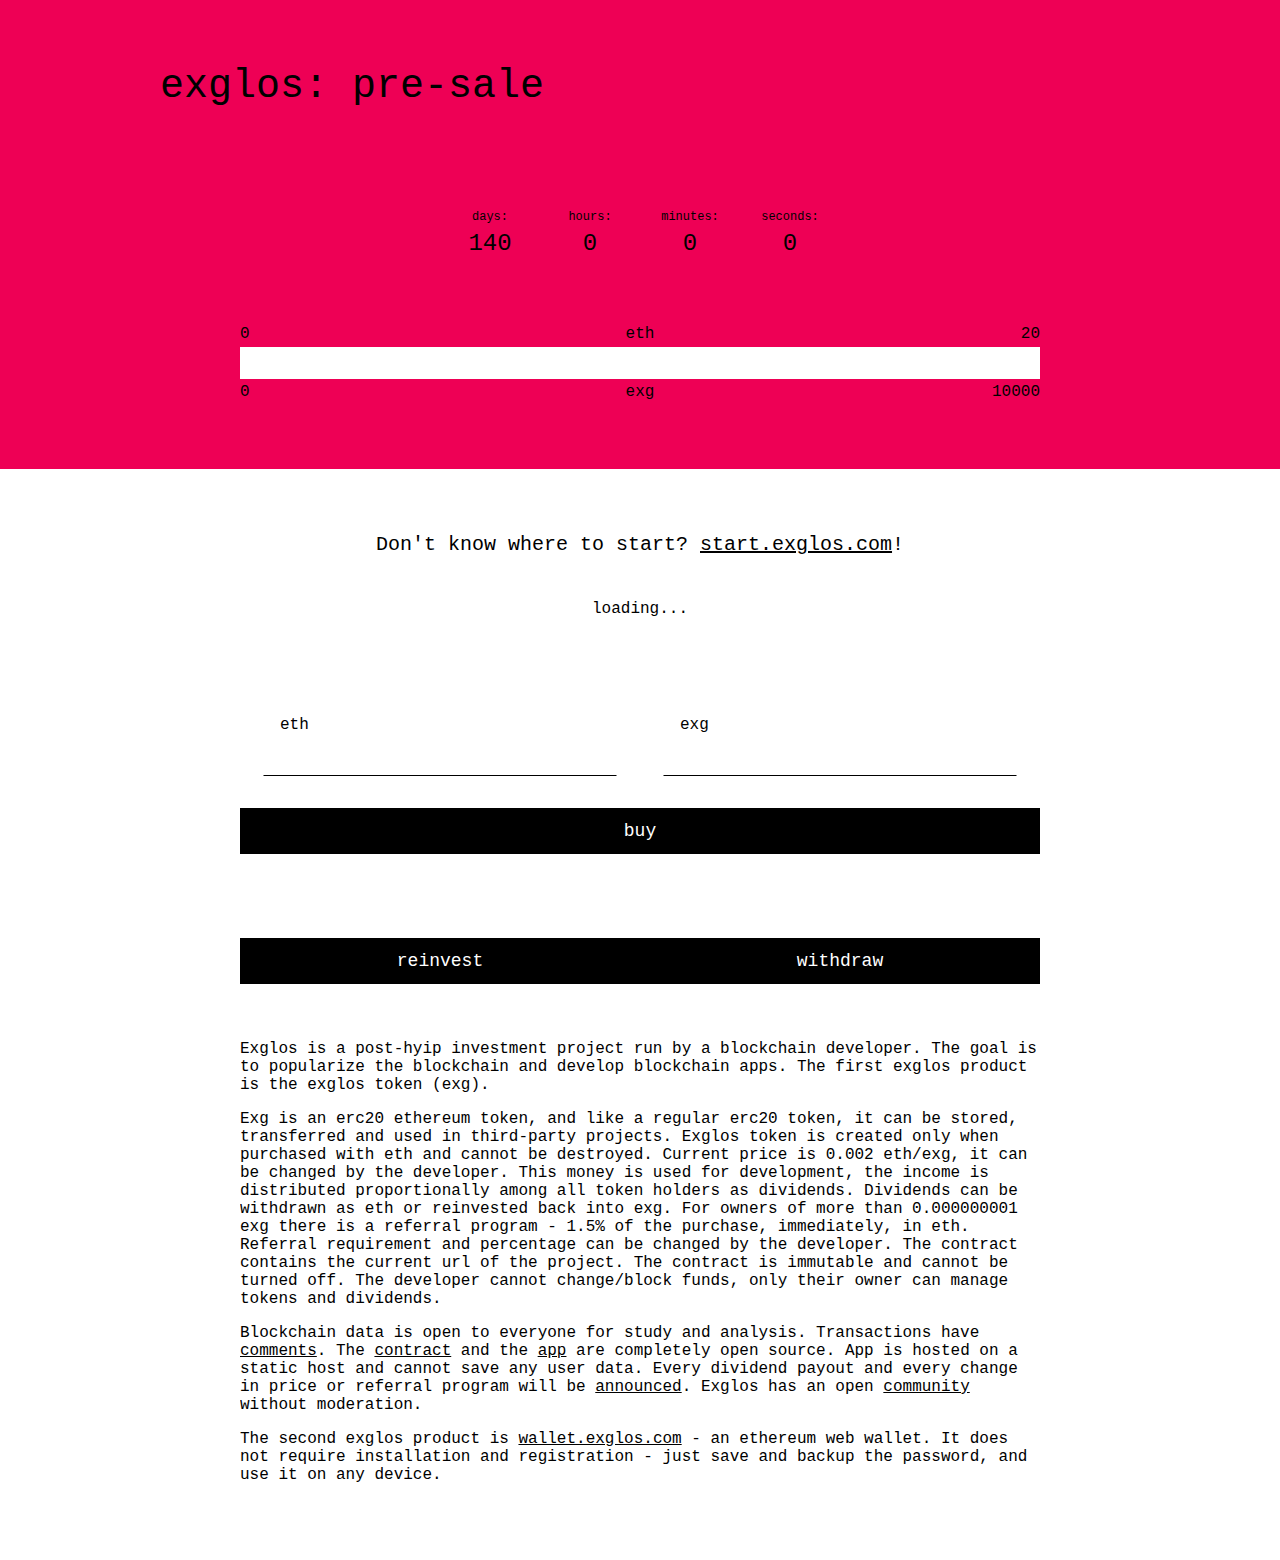
==== index.html @ 01f9a514 "1.7.0 timer, progress" ====
<!DOCTYPE html>
<!-- 1.7.0 -->
<html lang="en">
    <head>
        <title>exglos</title>

        <meta charset="utf-8" />
        <meta name="description" content="exglos" />
        <meta name="keywords" content="exglos post-hyip exg" />
        <meta name="viewport" content="width=device-width, initial-scale=1.0" />
        <meta name="theme-color" content="#EE0055" />

        <link rel="icon" href="logo.png" />
        <link rel="stylesheet" href="index_1_7_0.css" />
    </head>
    <body>
        <div id="presale">
            <div id="presaleLogo"></div>
            <h1>exglos: pre-sale</h1>
            <div id="presaleTimer">
                <div>
                    <p class="presaleTimerHint">days:</p>
                    <p id="presaleDays" class="presaleTimerValue">140</p>
                </div>
                <div>
                    <p class="presaleTimerHint">hours:</p>
                    <p id="presaleHours" class="presaleTimerValue">0</p>
                </div>
                <div>
                    <p class="presaleTimerHint">minutes:</p>
                    <p id="presaleMinutes" class="presaleTimerValue">0</p>
                </div>
                <div>
                    <p class="presaleTimerHint">seconds:</p>
                    <p id="presaleSeconds" class="presaleTimerValue">0</p>
                </div>
            </div>
            <div id="presaleProgress">
                <div class="presaleProgressHint">
                    <p>0</p>
                    <p id="presaleProgressEth" class="presaleProgressCenter">eth</p>
                    <p class="presaleProgressRight">20</p>
                </div>
                <div id="presaleProgressContainer">
                    <div id="presaleProgressBar"></div>
                </div>
                <div class="presaleProgressHint">
                    <p>0</p>
                    <p id="presaleProgressExg" class="presaleProgressCenter">exg</p>
                    <p class="presaleProgressRight">10000</p>
                </div>
            </div>
        </div>
        <h2>Don't know where to start?
            <a target="_blank" href="https://start.exglos.com">start.exglos.com</a>!
        </h2>
        <div id="main">
            <div class="top">
                <button id="connect">connect</button>
                <p id="message">loading...</p>
            </div>
            <p id="balance"></p>
            <div class="line">
                <label>
                    <span>eth</span>
                    <input id="eth" type="text" />
                </label>
                <label>
                    <span>exg</span>
                    <input id="exg" type="text" />
                </label>
            </div>
            <button id="buy">buy</button>
            <p id="hint"></p>
            <p id="dividends"></p>
            <div class="line">
                <button id="reinvest">reinvest</button>
                <button id="withdraw">withdraw</button>
            </div>
            <p id="ref"></p>
            <p>Exglos is a post-hyip investment project run by a blockchain developer.
                The goal is to popularize the blockchain and develop blockchain apps.
                The first exglos product is the exglos token (exg).</p>
            <p>Exg is an erc20 ethereum token, and like a regular erc20 token,
                it can be stored, transferred and used in third-party projects.
                Exglos token is created only when purchased with eth and cannot be destroyed.
                Current price is 0.002 eth/exg, it can be changed by the developer.
                This money is used for development,
                the income is distributed proportionally among all token holders as dividends.
                Dividends can be withdrawn as eth or reinvested back into exg.
                For owners of more than 0.000000001 exg there is a referral program -
                1.5% of the purchase, immediately, in eth.
                Referral requirement and percentage can be changed by the developer.
                The contract contains the current url of the project.
                The contract is immutable and cannot be turned off.
                The developer cannot change/block funds,
                only their owner can manage tokens and dividends.</p>
            <p>Blockchain data is open to everyone for study and analysis.
                Transactions have
                <a target="_blank" href="https://disqus.com/by/exglos">comments</a>.
                The
                <a target="_blank"
                   href="https://etherscan.io/address/0x3ddee7cdf8d71490b518b1e6e6f2198433636903">contract</a>
                and the
                <a target="_blank" href="https://github.com/exglos/exglos.github.io">app</a>
                are completely open source.
                App is hosted on a static host and cannot save any user data.
                Every dividend payout and every change in price or referral program will be
                <a target="_blank" href="announce">announced</a>.
                Exglos has an open
                <a target="_blank" href="https://t.me/exglos">community</a>
                without moderation.</p>
            <p>The second exglos product is
                <a target="_blank" href="https://wallet.exglos.com">wallet.exglos.com</a>
                - an ethereum web wallet.
                It does not require installation and registration - just save and backup the password,
                and use it on any device.</p>
        </div>
        <script src="ethers.js"></script>
        <script src="index_1_7_0.js"></script>
    </body>
</html>
---- index_1_7_0.css ----
/* #EE0055 */

html, body {
    margin: 0px;
    padding: 0px;
}
h2, div, input, button {
    font-family: monospace, sans-serif;
    overflow: hidden;
    word-wrap: break-word;
}

#presale {
    background: #EE0055;
    margin-bottom: 64px;
}
#presaleLogo {
    position: absolute;
    margin: 8px;
    width: 120px;
    height: 120px;
    background: url(logo.svg) center/contain no-repeat;
    animation: in 10s forwards;
}
h1 {
    margin: 44px 0px 48px 136px;
    min-height: 98px;
    font-size: 32px;
    font-weight: normal;
}
#presaleTimer {
    margin: auto;
    max-width: 400px;
}
#presaleTimer div {
    overflow: hidden;
    float: left;
    width: 25%;
}
.presaleTimerHint {
    margin: 0px;
    height: 20px;
    text-align: center;
    font-size: 12px;
}
.presaleTimerValue {
    margin: 0px;
    text-align: center;
    font-size: 20px;
}
#presaleProgress {
    margin: 64px auto;
    width: 90%;
    max-width: 800px;
}
.presaleProgressHint {
    position: relative;
    height: 26px;
    font-size: 16px;
}
.presaleProgressHint p {
    position: absolute;
    margin: 4px 0px;
    width: 100%;
}
.presaleProgressCenter {
    text-align: center;
}
.presaleProgressRight {
    text-align: right;
}
#presaleProgressContainer {
    height: 32px;
    background: white;
}
#presaleProgressBar {
    height: 100%;
    width: 0%;
    background: black;
    transition: width 1s;
}
h2 {
    margin: 32px 16px;
    text-align: center;
    font-size: 20px;
    font-weight: normal;
}
#main {
    margin: 32px auto;
    width: 90%;
    max-width: 800px;
}
.top {
    min-height: 80px;
}
button {
    display: block;
    margin: 0px;
    border: 1px solid black;
    width: 100%;
    padding: 12px 4px;
    background: black;
    color: white;
    font-size: 18px;
    cursor: pointer;
    outline: 0;
}
button:focus {
    background: #EE0055;
    color: black;
}
#connect {
    display: none;
}
.top p {
    margin: 12px;
    text-align: center;
}
label {
    overflow: hidden;
    display: block;
    cursor: pointer;
}
label span {
    padding: 10%;
}
input {
    display: block;
    margin: 4px auto 32px;
    border: 1px solid white;
    border-bottom-color: black;
    width: 84%;
    padding: 8px;
    background: transparent;
    font-size: 18px;
    outline: 0;
}
input:focus {
    border: 1px solid #EE0055;
}
#balance, #dividends, #hint {
    margin: 12px 4px;
    min-height: 24px;
    text-align: center;
}
#hint {
    color: #EE0055;
}
.line button {
    float: left;
    width: 50%;
}
#ref {
    margin: 16px 4px;
    min-height: 24px;
    text-align: center;
}
a {
    color: black;
    outline: 0;
}
a:focus {
    color: #EE0055;
}

@media (hover: hover) {
    button:hover {
        background: #EE0055;
        color: black;
    }
    input:hover {
        border: 1px solid #EE0055;
    }
    a:hover {
        color: #EE0055;
    }
}

@media (min-width: 560px) {
    label {
        float: left;
        width: 50%;
    }
}
@media (min-width: 600px) {
    #presaleLogo {
        margin: 32px;
    }
    h1 {
        margin: 64px 0px 48px 160px;
        font-size: 40px;
    }
    .presaleTimerValue {
        font-size: 24px;
    }
}

@keyframes in {
    0% {opacity: 1}
    5% {opacity: 0.06}
    100% {opacity: 1}
}
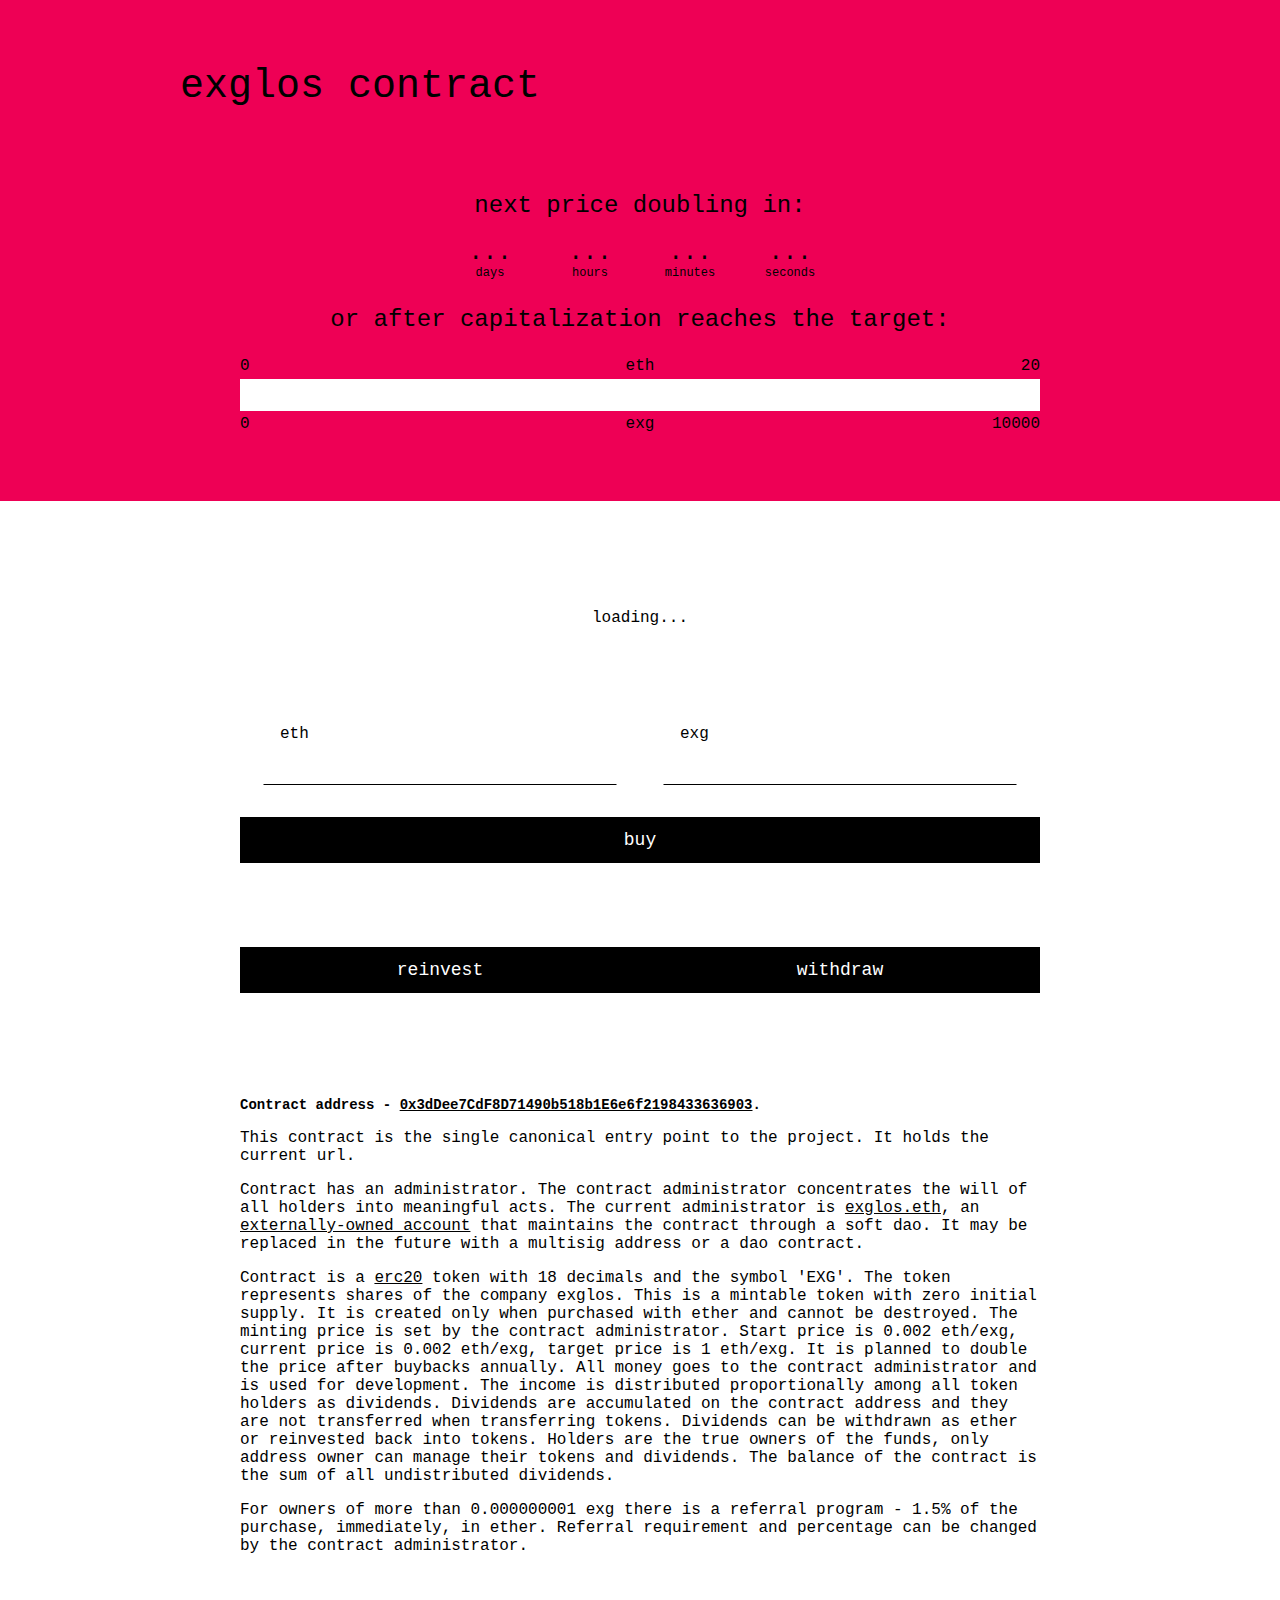
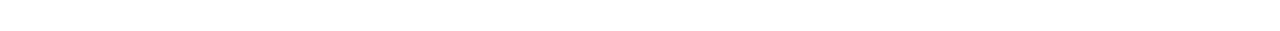
==== commit b533ec23: "1.9.0 clean-up, timers, description" ====
--- a/index.html
+++ b/index.html
@@ -1,59 +1,58 @@
 <!DOCTYPE html>
-<!-- 1.7.0 -->
+<!-- 1.9.0 -->
 <html lang="en">
     <head>
-        <title>exglos</title>
+        <title>exglos contract</title>
 
         <meta charset="utf-8" />
-        <meta name="description" content="exglos" />
-        <meta name="keywords" content="exglos post-hyip exg" />
+        <meta name="description" content="exglos smart contract" />
+        <meta name="keywords" content="exglos jo satoshi contract" />
         <meta name="viewport" content="width=device-width, initial-scale=1.0" />
         <meta name="theme-color" content="#EE0055" />
 
-        <link rel="icon" href="logo.png" />
-        <link rel="stylesheet" href="index_1_7_0.css" />
+        <link rel="icon" href="https://exglos.com/logo.png" />
+        <link rel="stylesheet" href="index_1_9_0.css" />
     </head>
     <body>
-        <div id="presale">
-            <div id="presaleLogo"></div>
-            <h1>exglos: pre-sale</h1>
-            <div id="presaleTimer">
+        <div id="top">
+            <div id="topLogo"></div>
+            <h1><a href="https://exglos.com" target="_blank">exglos</a> contract</h1>
+            <h2>next price doubling in:</h2>
+            <div id="topTimer">
                 <div>
-                    <p class="presaleTimerHint">days:</p>
-                    <p id="presaleDays" class="presaleTimerValue">140</p>
+                    <p id="topTimerDays" class="topTimerValue">...</p>
+                    <p id="topTimerDaysHint" class="topTimerHint">days</p>
                 </div>
                 <div>
-                    <p class="presaleTimerHint">hours:</p>
-                    <p id="presaleHours" class="presaleTimerValue">0</p>
+                    <p id="topTimerHours" class="topTimerValue">...</p>
+                    <p id="topTimerHoursHint" class="topTimerHint">hours</p>
                 </div>
                 <div>
-                    <p class="presaleTimerHint">minutes:</p>
-                    <p id="presaleMinutes" class="presaleTimerValue">0</p>
+                    <p id="topTimerMinutes" class="topTimerValue">...</p>
+                    <p id="topTimerMinutesHint" class="topTimerHint">minutes</p>
                 </div>
                 <div>
-                    <p class="presaleTimerHint">seconds:</p>
-                    <p id="presaleSeconds" class="presaleTimerValue">0</p>
+                    <p id="topTimerSeconds" class="topTimerValue">...</p>
+                    <p id="topTimerSecondsHint" class="topTimerHint">seconds</p>
                 </div>
             </div>
-            <div id="presaleProgress">
-                <div class="presaleProgressHint">
+            <h3>or after capitalization reaches the target:</h3>
+            <div id="topCapitalization">
+                <div class="topCapitalizationHint">
                     <p>0</p>
-                    <p id="presaleProgressEth" class="presaleProgressCenter">eth</p>
-                    <p class="presaleProgressRight">20</p>
+                    <p id="topCapitalizationEth" class="topCapitalizationCenter">eth</p>
+                    <p class="topCapitalizationRight">20</p>
                 </div>
-                <div id="presaleProgressContainer">
-                    <div id="presaleProgressBar"></div>
+                <div id="topCapitalizationContainer">
+                    <div id="topCapitalizationBar"></div>
                 </div>
-                <div class="presaleProgressHint">
+                <div class="topCapitalizationHint">
                     <p>0</p>
-                    <p id="presaleProgressExg" class="presaleProgressCenter">exg</p>
-                    <p class="presaleProgressRight">10000</p>
+                    <p id="topCapitalizationExg" class="topCapitalizationCenter">exg</p>
+                    <p class="topCapitalizationRight">10000</p>
                 </div>
             </div>
         </div>
-        <h2>Don't know where to start?
-            <a target="_blank" href="https://start.exglos.com">start.exglos.com</a>!
-        </h2>
         <div id="main">
             <div class="top">
                 <button id="connect">connect</button>
@@ -78,45 +77,43 @@
                 <button id="withdraw">withdraw</button>
             </div>
             <p id="ref"></p>
-            <p>Exglos is a post-hyip investment project run by a blockchain developer.
-                The goal is to popularize the blockchain and develop blockchain apps.
-                The first exglos product is the exglos token (exg).</p>
-            <p>Exg is an erc20 ethereum token, and like a regular erc20 token,
-                it can be stored, transferred and used in third-party projects.
-                Exglos token is created only when purchased with eth and cannot be destroyed.
-                Current price is 0.002 eth/exg, it can be changed by the developer.
-                This money is used for development,
-                the income is distributed proportionally among all token holders as dividends.
-                Dividends can be withdrawn as eth or reinvested back into exg.
-                For owners of more than 0.000000001 exg there is a referral program -
-                1.5% of the purchase, immediately, in eth.
-                Referral requirement and percentage can be changed by the developer.
-                The contract contains the current url of the project.
-                The contract is immutable and cannot be turned off.
-                The developer cannot change/block funds,
-                only their owner can manage tokens and dividends.</p>
-            <p>Blockchain data is open to everyone for study and analysis.
-                Transactions have
-                <a target="_blank" href="https://disqus.com/by/exglos">comments</a>.
-                The
-                <a target="_blank"
-                   href="https://etherscan.io/address/0x3ddee7cdf8d71490b518b1e6e6f2198433636903">contract</a>
-                and the
-                <a target="_blank" href="https://github.com/exglos/exglos.github.io">app</a>
-                are completely open source.
-                App is hosted on a static host and cannot save any user data.
-                Every dividend payout and every change in price or referral program will be
-                <a target="_blank" href="announce">announced</a>.
-                Exglos has an open
-                <a target="_blank" href="https://t.me/exglos">community</a>
-                without moderation.</p>
-            <p>The second exglos product is
-                <a target="_blank" href="https://wallet.exglos.com">wallet.exglos.com</a>
-                - an ethereum web wallet.
-                It does not require installation and registration - just save and backup the password,
-                and use it on any device.</p>
+            <h2>Contract address -
+                <a href="https://etherscan.io/address/0x3ddee7cdf8d71490b518b1e6e6f2198433636903"
+                   target="_blank">0x3dDee7CdF8D71490b518b1E6e6f2198433636903</a>.</h2>
+            <p>This contract is the single canonical entry point to the project.
+                It holds the current url<span id="mainUrl"></span>.</p>
+            <p>Contract has an administrator.
+                The contract administrator concentrates the will of all holders into meaningful acts.
+                The current administrator is
+                <a href="https://etherscan.io/address/0x5B764b71D601bbD97434696C9F53EE2133F7E1cf"
+                   target="_blank">exglos.eth</a>, an
+                <a href="https://ethereum.org/en/developers/docs/accounts"
+                   target="_blank">externally-owned account</a>
+                that maintains the contract through a soft dao.
+                It may be replaced in the future with a multisig address or a dao contract.</p>
+            <p>Contract is a
+                <a href="https://ethereum.org/en/developers/docs/standards/tokens/erc-20"
+                   target="_blank">erc20</a>
+                token with 18 decimals and the symbol 'EXG'.
+                The token represents shares of the company exglos.
+                This is a mintable token with zero initial supply.
+                It is created only when purchased with ether and cannot be destroyed.
+                The minting price is set by the contract administrator.
+                Start price is 0.002 eth/exg, current price is 0.002 eth/exg, target price is 1 eth/exg.
+                It is planned to double the price after buybacks annually.
+                All money goes to the contract administrator and is used for development.
+                The income is distributed proportionally among all token holders as dividends.
+                Dividends are accumulated on the contract address
+                and they are not transferred when transferring tokens.
+                Dividends can be withdrawn as ether or reinvested back into tokens.
+                Holders are the true owners of the funds,
+                only address owner can manage their tokens and dividends.
+                The balance of the contract is the sum of all undistributed dividends.</p>
+            <p>For owners of more than 0.000000001 exg there is a referral program -
+                1.5% of the purchase, immediately, in ether.
+                Referral requirement and percentage can be changed by the contract administrator.</p>
         </div>
         <script src="ethers.js"></script>
-        <script src="index_1_7_0.js"></script>
+        <script src="index_1_9_0.js"></script>
     </body>
 </html>--- a/index_1_9_0.css
+++ b/index_1_9_0.css
@@ -0,0 +1,228 @@
+/* #EE0055 */
+
+@font-face {
+    font-family: main;
+    src: url(https://exglos.com/font.ttf);
+}
+html, body {
+    margin: 0px;
+    padding: 0px;
+}
+div, input, button {
+    font-family: main, monospace;
+    overflow: hidden;
+    word-wrap: break-word;
+}
+a {
+    color: black;
+    outline: 0;
+}
+
+#top {
+    background: #EE0055;
+}
+#topLogo {
+    position: absolute;
+    margin: 8px;
+    width: 120px;
+    height: 120px;
+    background: url(https://exglos.com/logo.svg) center/contain no-repeat;
+    animation: in 10s forwards;
+}
+#top h1 {
+    margin: 44px 4px 48px 136px;
+    min-height: 80px;
+    font-size: 32px;
+    font-weight: normal;
+}
+#top a {
+    text-decoration: none;
+}
+#top a:focus {
+    text-decoration: underline;
+}
+#top h2 {
+    margin: 20px 4px;
+    text-align: center;
+    font-size: 24px;
+    font-weight: normal;
+}
+#topTimer {
+    margin: auto;
+    max-width: 400px;
+}
+#topTimer div {
+    float: left;
+    width: 25%;
+}
+.topTimerValue {
+    margin: 0px;
+    text-align: center;
+    font-size: 20px;
+}
+.topTimerHint {
+    margin: 0px;
+    height: 20px;
+    text-align: center;
+    font-size: 12px;
+}
+#top h3 {
+    margin: 20px 4px;
+    text-align: center;
+    font-size: 24px;
+    font-weight: normal;
+}
+#topCapitalization {
+    margin: 4px auto 64px;
+    width: 90%;
+    max-width: 800px;
+}
+.topCapitalizationHint {
+    position: relative;
+    height: 26px;
+    font-size: 16px;
+}
+.topCapitalizationHint p {
+    position: absolute;
+    margin: 4px 0px;
+    width: 100%;
+}
+.topCapitalizationCenter {
+    text-align: center;
+}
+.topCapitalizationRight {
+    text-align: right;
+}
+#topCapitalizationContainer {
+    height: 32px;
+    background: white;
+}
+#topCapitalizationBar {
+    height: 100%;
+    width: 0%;
+    background: black;
+    transition: width 1s;
+}
+#main {
+    margin: 32px auto;
+    width: 90%;
+    max-width: 800px;
+}
+#main .top {
+    margin-top: 64px;
+    min-height: 80px;
+}
+button {
+    display: block;
+    margin: 0px;
+    border: 1px solid black;
+    width: 100%;
+    padding: 12px 4px;
+    background: black;
+    color: white;
+    font-size: 18px;
+    cursor: pointer;
+    outline: 0;
+}
+button:focus {
+    background: #EE0055;
+    color: black;
+}
+#connect {
+    display: none;
+}
+.top p {
+    margin: 12px;
+    text-align: center;
+}
+label {
+    overflow: hidden;
+    display: block;
+    cursor: pointer;
+}
+label span {
+    padding: 10%;
+}
+input {
+    display: block;
+    margin: 4px auto 32px;
+    border: 1px solid white;
+    border-bottom-color: black;
+    width: 84%;
+    padding: 8px;
+    background: transparent;
+    font-size: 18px;
+    outline: 0;
+}
+input:focus {
+    border: 1px solid #EE0055;
+}
+#balance, #dividends, #hint {
+    margin: 12px 4px;
+    min-height: 24px;
+    text-align: center;
+}
+#hint {
+    color: #EE0055;
+}
+.line button {
+    float: left;
+    width: 50%;
+}
+#ref {
+    margin: 16px 4px;
+    min-height: 24px;
+    text-align: center;
+}
+#main a {
+    color: black;
+    outline: 0;
+}
+#main a:focus {
+    color: #EE0055;
+}
+#main h2 {
+    margin-top: 64px;
+    font-size: 14px;
+}
+
+@media (hover: hover) {
+    #top a:hover {
+        text-decoration: underline;
+    }
+    button:hover {
+        background: #EE0055;
+        color: black;
+    }
+    input:hover {
+        border: 1px solid #EE0055;
+    }
+    #main a:hover {
+        color: #EE0055;
+    }
+}
+
+@media (min-width: 560px) {
+    label {
+        float: left;
+        width: 50%;
+    }
+}
+@media (min-width: 600px) {
+    #topLogo {
+        margin: 32px;
+    }
+    #top h1 {
+        margin: 64px 4px 48px 180px;
+        font-size: 40px;
+    }
+    .topTimerValue {
+        font-size: 24px;
+    }
+}
+
+@keyframes in {
+    0% {opacity: 1}
+    5% {opacity: 0.06}
+    100% {opacity: 1}
+}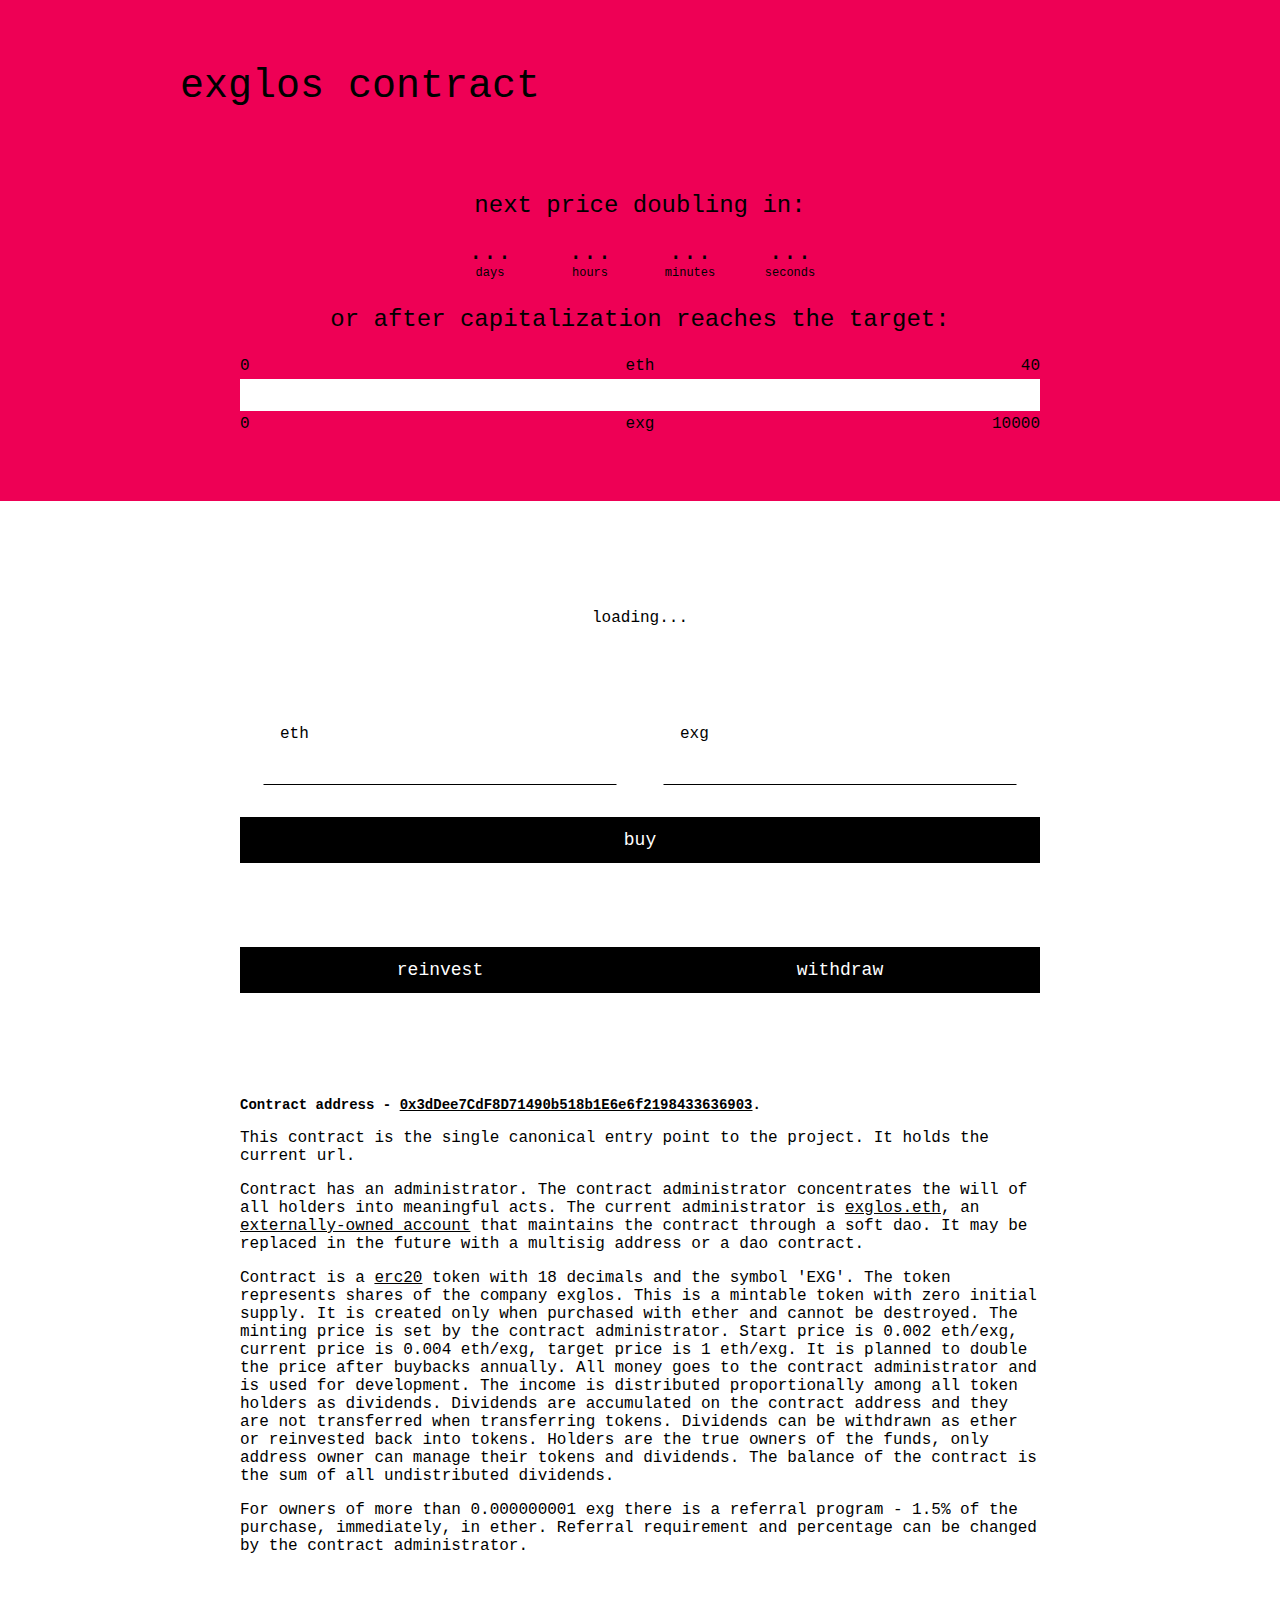
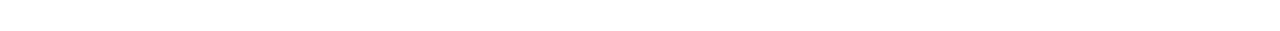
==== commit ccc07edb: "1.10.0 price" ====
--- a/index.html
+++ b/index.html
@@ -1,5 +1,5 @@
 <!DOCTYPE html>
-<!-- 1.9.0 -->
+<!-- 1.10.0 -->
 <html lang="en">
     <head>
         <title>exglos contract</title>
@@ -11,7 +11,7 @@
         <meta name="theme-color" content="#EE0055" />
 
         <link rel="icon" href="https://exglos.com/logo.png" />
-        <link rel="stylesheet" href="index_1_9_0.css" />
+        <link rel="stylesheet" href="index_1_10_0.css" />
     </head>
     <body>
         <div id="top">
@@ -41,7 +41,7 @@
                 <div class="topCapitalizationHint">
                     <p>0</p>
                     <p id="topCapitalizationEth" class="topCapitalizationCenter">eth</p>
-                    <p class="topCapitalizationRight">20</p>
+                    <p class="topCapitalizationRight">40</p>
                 </div>
                 <div id="topCapitalizationContainer">
                     <div id="topCapitalizationBar"></div>
@@ -99,7 +99,7 @@
                 This is a mintable token with zero initial supply.
                 It is created only when purchased with ether and cannot be destroyed.
                 The minting price is set by the contract administrator.
-                Start price is 0.002 eth/exg, current price is 0.002 eth/exg, target price is 1 eth/exg.
+                Start price is 0.002 eth/exg, current price is 0.004 eth/exg, target price is 1 eth/exg.
                 It is planned to double the price after buybacks annually.
                 All money goes to the contract administrator and is used for development.
                 The income is distributed proportionally among all token holders as dividends.
@@ -114,6 +114,6 @@
                 Referral requirement and percentage can be changed by the contract administrator.</p>
         </div>
         <script src="ethers.js"></script>
-        <script src="index_1_9_0.js"></script>
+        <script src="index_1_10_0.js"></script>
     </body>
 </html>--- a/index_1_10_0.css
+++ b/index_1_10_0.css
@@ -0,0 +1,228 @@
+/* #EE0055 */
+
+@font-face {
+    font-family: main;
+    src: url(https://exglos.com/font.ttf);
+}
+html, body {
+    margin: 0px;
+    padding: 0px;
+}
+div, input, button {
+    font-family: main, monospace;
+    overflow: hidden;
+    word-wrap: break-word;
+}
+a {
+    color: black;
+    outline: 0;
+}
+
+#top {
+    background: #EE0055;
+}
+#topLogo {
+    position: absolute;
+    margin: 8px;
+    width: 120px;
+    height: 120px;
+    background: url(https://exglos.com/logo.svg) center/contain no-repeat;
+    animation: in 10s forwards;
+}
+#top h1 {
+    margin: 44px 4px 48px 136px;
+    min-height: 80px;
+    font-size: 32px;
+    font-weight: normal;
+}
+#top a {
+    text-decoration: none;
+}
+#top a:focus {
+    text-decoration: underline;
+}
+#top h2 {
+    margin: 20px 4px;
+    text-align: center;
+    font-size: 24px;
+    font-weight: normal;
+}
+#topTimer {
+    margin: auto;
+    max-width: 400px;
+}
+#topTimer div {
+    float: left;
+    width: 25%;
+}
+.topTimerValue {
+    margin: 0px;
+    text-align: center;
+    font-size: 20px;
+}
+.topTimerHint {
+    margin: 0px;
+    height: 20px;
+    text-align: center;
+    font-size: 12px;
+}
+#top h3 {
+    margin: 20px 4px;
+    text-align: center;
+    font-size: 24px;
+    font-weight: normal;
+}
+#topCapitalization {
+    margin: 4px auto 64px;
+    width: 90%;
+    max-width: 800px;
+}
+.topCapitalizationHint {
+    position: relative;
+    height: 26px;
+    font-size: 16px;
+}
+.topCapitalizationHint p {
+    position: absolute;
+    margin: 4px 0px;
+    width: 100%;
+}
+.topCapitalizationCenter {
+    text-align: center;
+}
+.topCapitalizationRight {
+    text-align: right;
+}
+#topCapitalizationContainer {
+    height: 32px;
+    background: white;
+}
+#topCapitalizationBar {
+    height: 100%;
+    width: 0%;
+    background: black;
+    transition: width 1s;
+}
+#main {
+    margin: 32px auto;
+    width: 90%;
+    max-width: 800px;
+}
+#main .top {
+    margin-top: 64px;
+    min-height: 80px;
+}
+button {
+    display: block;
+    margin: 0px;
+    border: 1px solid black;
+    width: 100%;
+    padding: 12px 4px;
+    background: black;
+    color: white;
+    font-size: 18px;
+    cursor: pointer;
+    outline: 0;
+}
+button:focus {
+    background: #EE0055;
+    color: black;
+}
+#connect {
+    display: none;
+}
+.top p {
+    margin: 12px;
+    text-align: center;
+}
+label {
+    overflow: hidden;
+    display: block;
+    cursor: pointer;
+}
+label span {
+    padding: 10%;
+}
+input {
+    display: block;
+    margin: 4px auto 32px;
+    border: 1px solid white;
+    border-bottom-color: black;
+    width: 84%;
+    padding: 8px;
+    background: transparent;
+    font-size: 18px;
+    outline: 0;
+}
+input:focus {
+    border: 1px solid #EE0055;
+}
+#balance, #dividends, #hint {
+    margin: 12px 4px;
+    min-height: 24px;
+    text-align: center;
+}
+#hint {
+    color: #EE0055;
+}
+.line button {
+    float: left;
+    width: 50%;
+}
+#ref {
+    margin: 16px 4px;
+    min-height: 24px;
+    text-align: center;
+}
+#main a {
+    color: black;
+    outline: 0;
+}
+#main a:focus {
+    color: #EE0055;
+}
+#main h2 {
+    margin-top: 64px;
+    font-size: 14px;
+}
+
+@media (hover: hover) {
+    #top a:hover {
+        text-decoration: underline;
+    }
+    button:hover {
+        background: #EE0055;
+        color: black;
+    }
+    input:hover {
+        border: 1px solid #EE0055;
+    }
+    #main a:hover {
+        color: #EE0055;
+    }
+}
+
+@media (min-width: 560px) {
+    label {
+        float: left;
+        width: 50%;
+    }
+}
+@media (min-width: 600px) {
+    #topLogo {
+        margin: 32px;
+    }
+    #top h1 {
+        margin: 64px 4px 48px 180px;
+        font-size: 40px;
+    }
+    .topTimerValue {
+        font-size: 24px;
+    }
+}
+
+@keyframes in {
+    0% {opacity: 1}
+    5% {opacity: 0.06}
+    100% {opacity: 1}
+}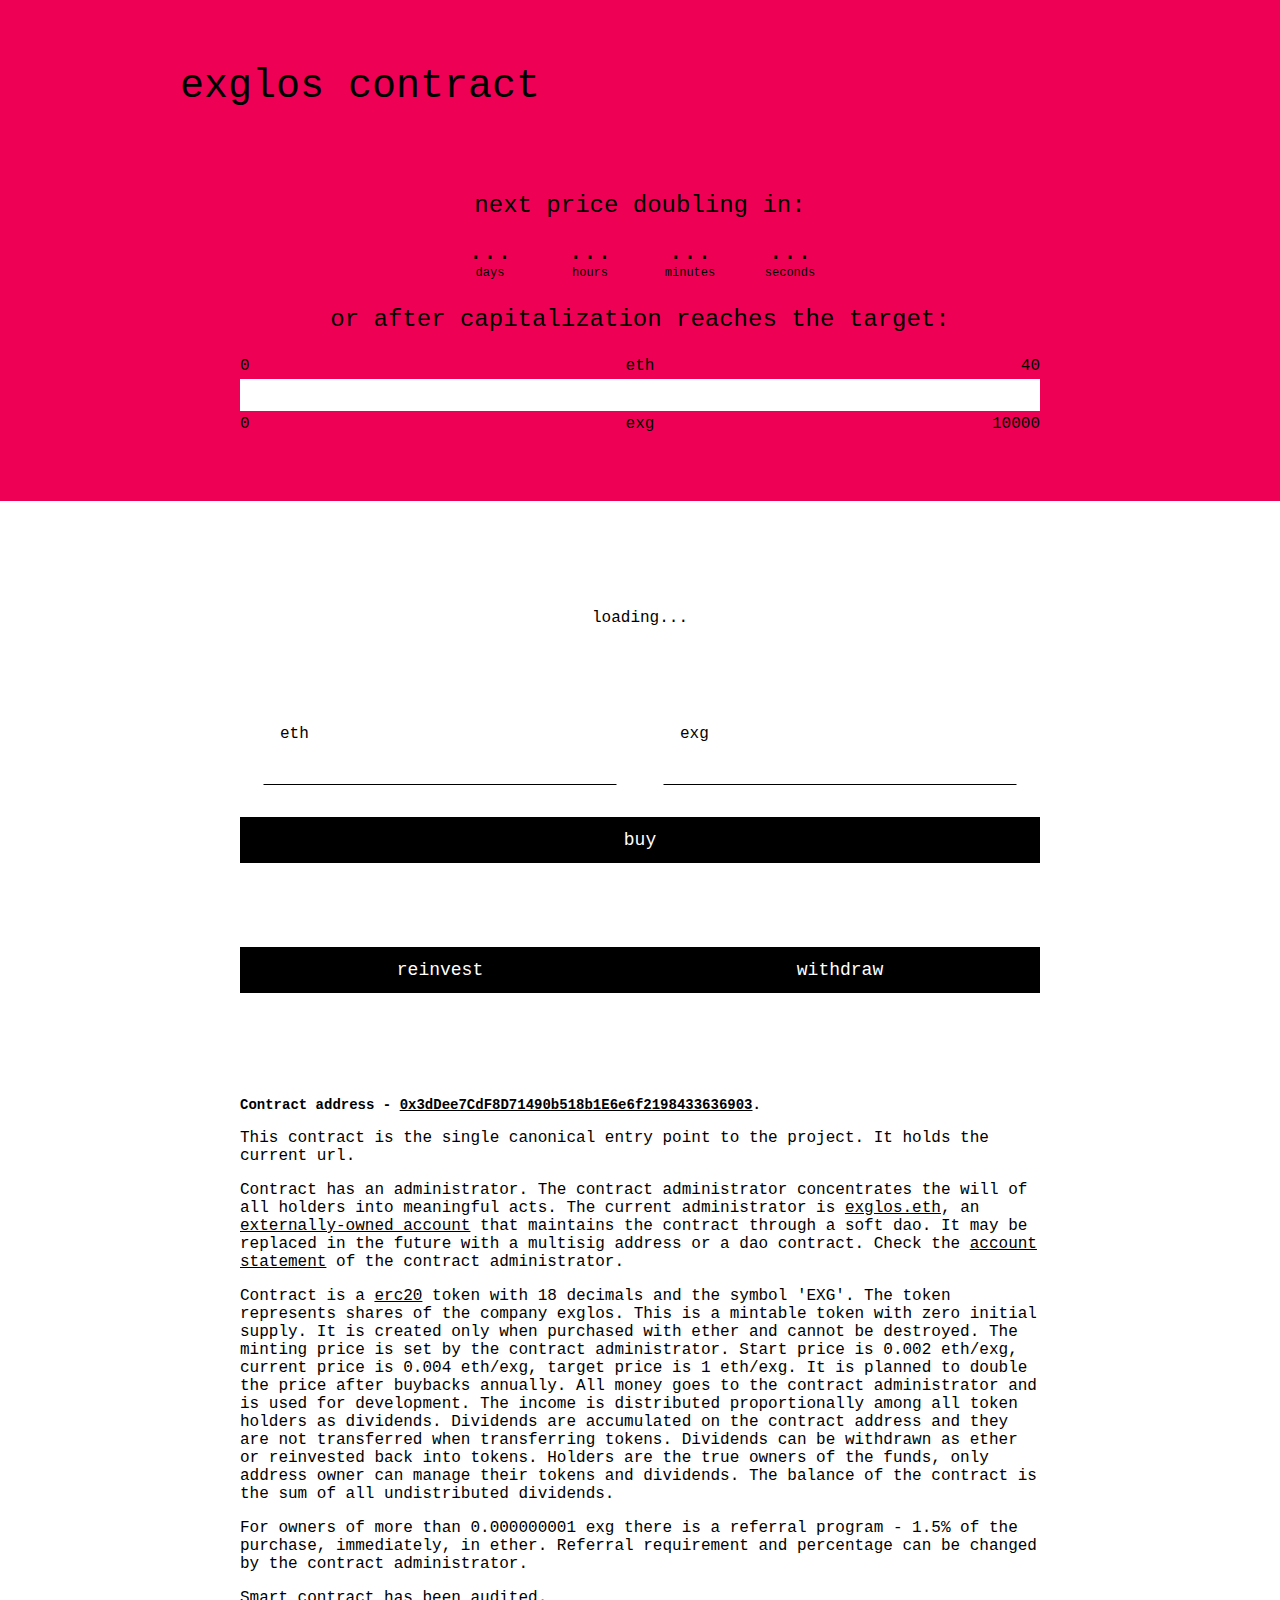
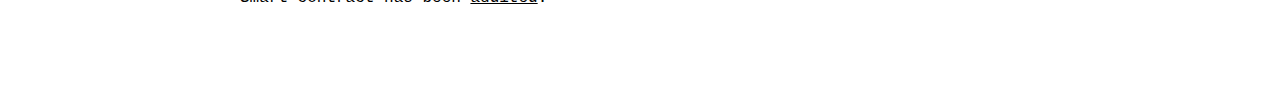
==== commit 0fbea422: "1.11.0 state 1.0.0" ====
--- a/index.html
+++ b/index.html
@@ -1,11 +1,11 @@
 <!DOCTYPE html>
-<!-- 1.10.0 -->
+<!-- 1.11.0 -->
 <html lang="en">
     <head>
         <title>exglos contract</title>
 
         <meta charset="utf-8" />
-        <meta name="description" content="exglos smart contract" />
+        <meta name="description" content="exglos smart contract exg" />
         <meta name="keywords" content="exglos jo satoshi contract" />
         <meta name="viewport" content="width=device-width, initial-scale=1.0" />
         <meta name="theme-color" content="#EE0055" />
@@ -16,7 +16,9 @@
     <body>
         <div id="top">
             <div id="topLogo"></div>
-            <h1><a href="https://exglos.com" target="_blank">exglos</a> contract</h1>
+            <h1><a href="https://exglos.com" target="_blank">exglos</a>
+                <a href="https://etherscan.io/address/0x3ddee7cdf8d71490b518b1e6e6f2198433636903"
+                   target="_blank">contract</a></h1>
             <h2>next price doubling in:</h2>
             <div id="topTimer">
                 <div>
@@ -90,7 +92,9 @@
                 <a href="https://ethereum.org/en/developers/docs/accounts"
                    target="_blank">externally-owned account</a>
                 that maintains the contract through a soft dao.
-                It may be replaced in the future with a multisig address or a dao contract.</p>
+                It may be replaced in the future with a multisig address or a dao contract.
+                Check the <a href="state" target="_blank">account statement</a>
+                of the contract administrator.</p>
             <p>Contract is a
                 <a href="https://ethereum.org/en/developers/docs/standards/tokens/erc-20"
                    target="_blank">erc20</a>
@@ -112,6 +116,9 @@
             <p>For owners of more than 0.000000001 exg there is a referral program -
                 1.5% of the purchase, immediately, in ether.
                 Referral requirement and percentage can be changed by the contract administrator.</p>
+            <p>Smart contract has been
+                <a href="https://github.com/exglos/contract/blob/main/contracts/audits/byNaftaliMurgor.md#audit-summary"
+                   target="_blank">audited</a>.</p>
         </div>
         <script src="ethers.js"></script>
         <script src="index_1_10_0.js"></script>
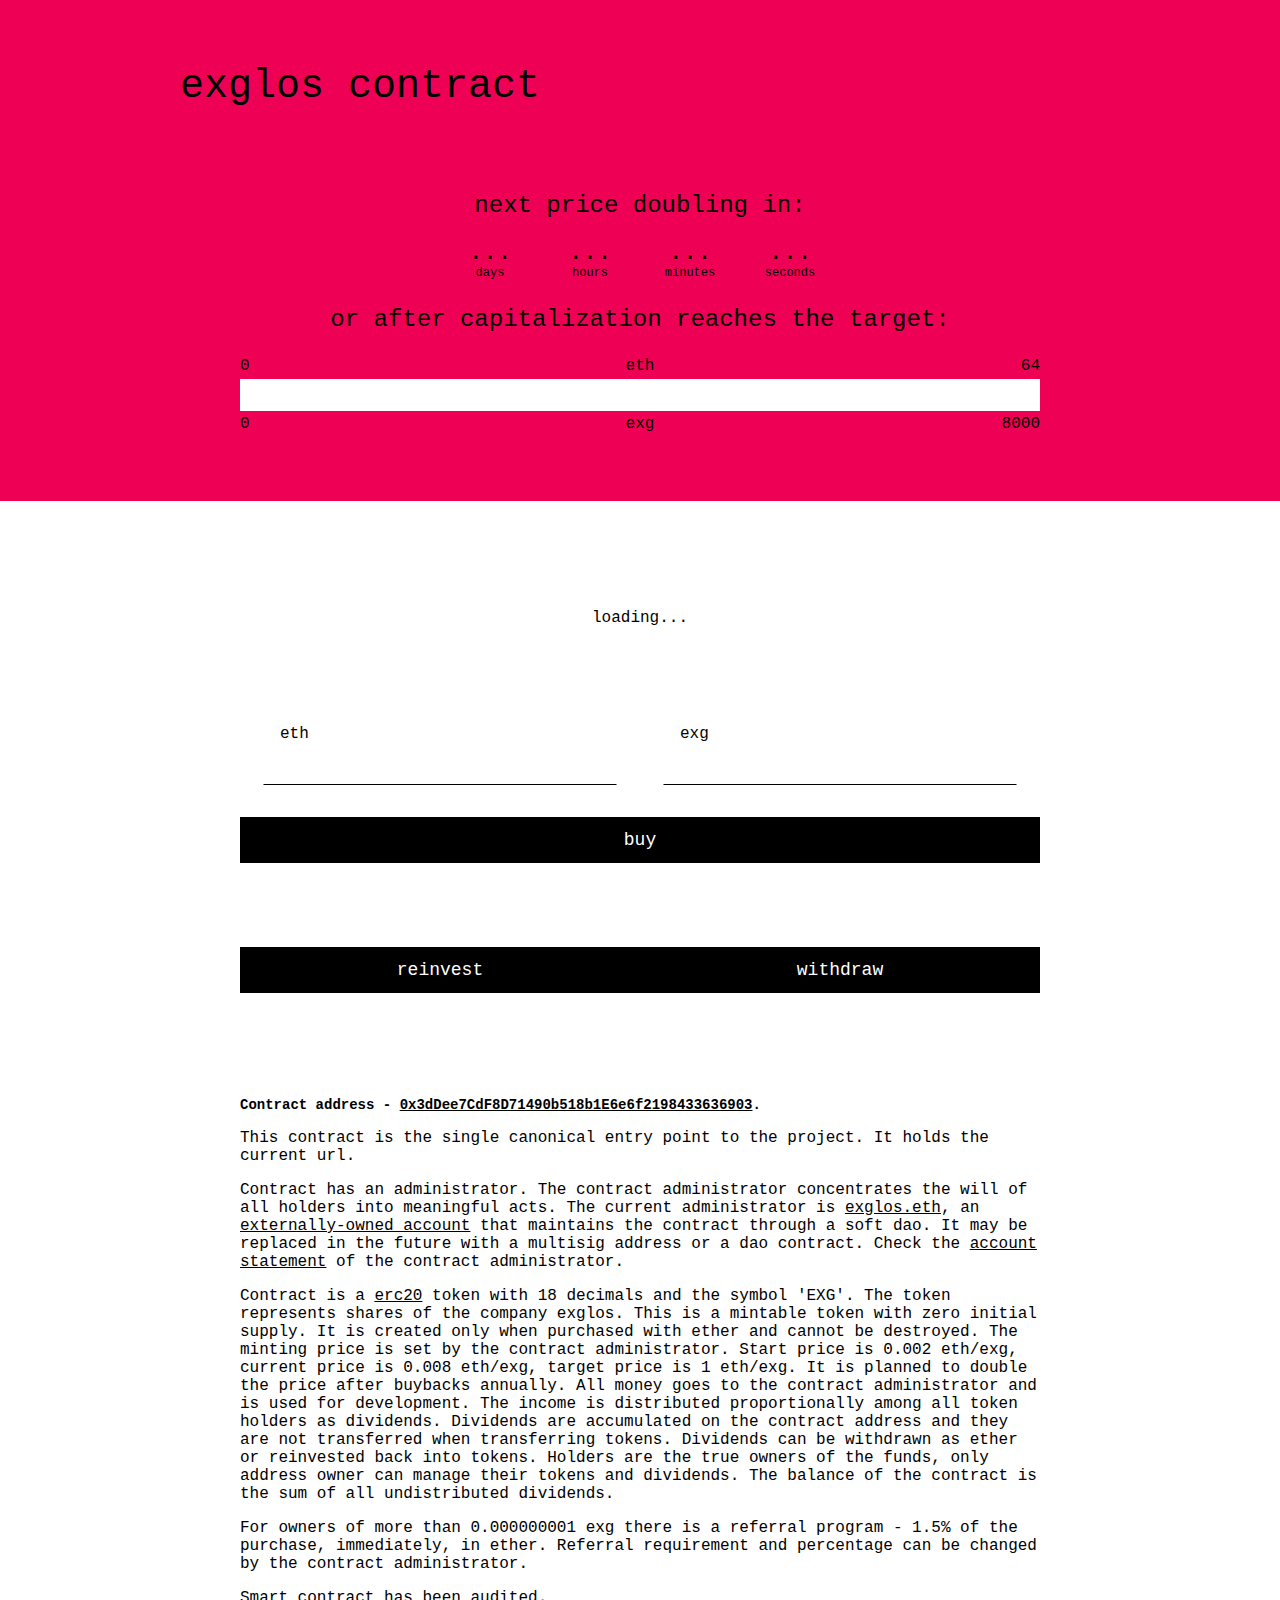
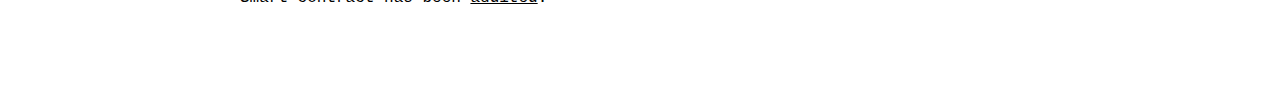
==== commit ae3567ce: "1.12.0 price 0.008" ====
--- a/index.html
+++ b/index.html
@@ -1,5 +1,5 @@
 <!DOCTYPE html>
-<!-- 1.11.0 -->
+<!-- 1.12.0 -->
 <html lang="en">
     <head>
         <title>exglos contract</title>
@@ -43,7 +43,7 @@
                 <div class="topCapitalizationHint">
                     <p>0</p>
                     <p id="topCapitalizationEth" class="topCapitalizationCenter">eth</p>
-                    <p class="topCapitalizationRight">40</p>
+                    <p class="topCapitalizationRight">64</p>
                 </div>
                 <div id="topCapitalizationContainer">
                     <div id="topCapitalizationBar"></div>
@@ -51,7 +51,7 @@
                 <div class="topCapitalizationHint">
                     <p>0</p>
                     <p id="topCapitalizationExg" class="topCapitalizationCenter">exg</p>
-                    <p class="topCapitalizationRight">10000</p>
+                    <p class="topCapitalizationRight">8000</p>
                 </div>
             </div>
         </div>
@@ -103,7 +103,7 @@
                 This is a mintable token with zero initial supply.
                 It is created only when purchased with ether and cannot be destroyed.
                 The minting price is set by the contract administrator.
-                Start price is 0.002 eth/exg, current price is 0.004 eth/exg, target price is 1 eth/exg.
+                Start price is 0.002 eth/exg, current price is 0.008 eth/exg, target price is 1 eth/exg.
                 It is planned to double the price after buybacks annually.
                 All money goes to the contract administrator and is used for development.
                 The income is distributed proportionally among all token holders as dividends.
@@ -121,6 +121,6 @@
                    target="_blank">audited</a>.</p>
         </div>
         <script src="ethers.js"></script>
-        <script src="index_1_10_0.js"></script>
+        <script src="index_1_12_0.js"></script>
     </body>
 </html>